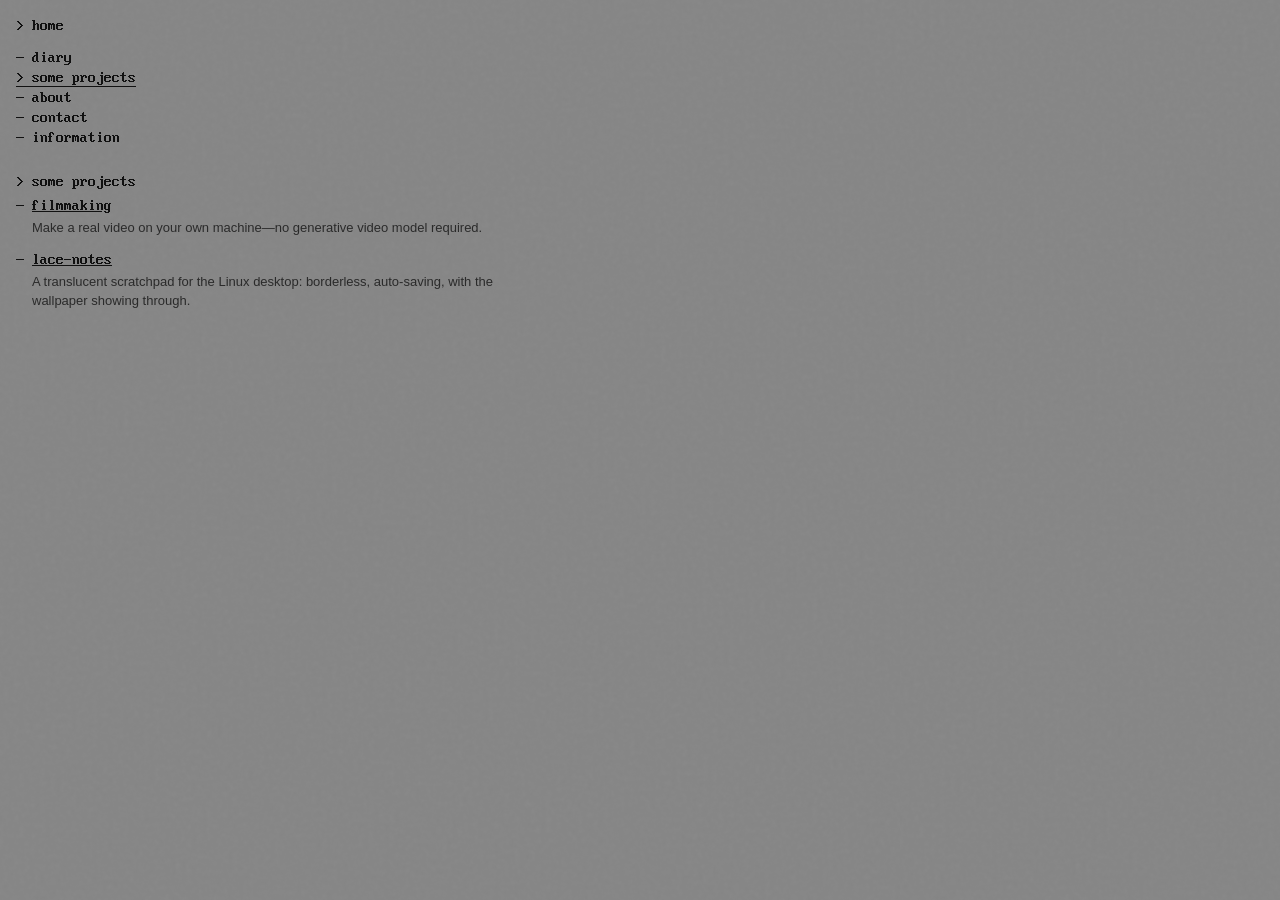
==== projects/index.html @ 8175b066 "Build the first lamonato.org static site" ====
<!doctype html>
<html lang="en">
<head>
  <meta charset="utf-8">
  <meta name="viewport" content="width=device-width, initial-scale=1">
  <title>Projects — LAMONATO</title>
  <meta name="description" content="Projects by Lamonato.">
  <link rel="stylesheet" href="../styles.css">
</head>
<body>
  <div class="site">
    <header class="site-header">
      <a class="wordmark" href="../" aria-label="Home">home</a>
      <nav aria-label="Primary navigation">
        <a href="../">diary</a>
        <a href="./" aria-current="page">some projects</a>
        <a href="../about/">about</a>
        <a href="../contact/">contact</a>
        <a href="../information/">information</a>
      </nav>
    </header>
    <main>
      <h1>some projects</h1>
      <ul class="project-index">
        <li>
          <a href="https://github.com/alamonato/filmmaking">filmmaking</a>
          <p>Make a real video on your own machine—no generative video model required.</p>
        </li>
        <li>
          <a href="https://github.com/alamonato/lace-notes">lace-notes</a>
          <p>A translucent scratchpad for the Linux desktop: borderless, auto-saving, with the wallpaper showing through.</p>
        </li>
      </ul>
    </main>
  </div>
</body>
</html>
---- styles.css ----
@font-face {
  font-family: "IBM VGA 8x16";
  src: url("assets/fonts/oldschool/WebPlus_IBM_VGA_8x16.woff") format("woff");
  font-style: normal;
  font-weight: 400;
  font-display: swap;
}

:root {
  --ground: #858585;
  --ink: #111;
}

*,
*::before,
*::after {
  box-sizing: border-box;
}

html {
  color: var(--ink);
  background: var(--ground);
  font-family: "IBM VGA 8x16", monospace;
  font-size: 16px;
  line-height: 1.25;
}

body {
  min-height: 100svh;
  margin: 0;
}

body::before {
  content: "";
  position: fixed;
  inset: 0;
  pointer-events: none;
  opacity: .22;
  mix-blend-mode: soft-light;
  background-image: url("data:image/svg+xml,%3Csvg viewBox='0 0 240 240' xmlns='http://www.w3.org/2000/svg'%3E%3Cfilter id='grain'%3E%3CfeTurbulence type='fractalNoise' baseFrequency='.72' numOctaves='4' seed='18' stitchTiles='stitch'/%3E%3CfeColorMatrix type='saturate' values='0'/%3E%3C/filter%3E%3Crect width='100%25' height='100%25' filter='url(%23grain)' opacity='.55'/%3E%3C/svg%3E");
}

a {
  color: inherit;
}

.site {
  position: relative;
  width: min(42.5rem, calc(100% - 3rem));
  margin: 0;
  padding: 1rem 0 5rem 1rem;
}

.site-header {
  display: block;
}

.wordmark {
  display: block;
  font-size: 1rem;
  font-weight: 400;
  text-decoration: none;
}

.wordmark::before {
  content: "> ";
}

nav {
  display: block;
  margin-top: .75rem;
  font-size: 1rem;
}

nav a {
  display: block;
  width: fit-content;
  text-decoration: none;
}

nav a::before {
  content: "— ";
}

nav a[aria-current="page"]::before {
  content: "> ";
}

nav a:hover,
nav a:focus-visible,
nav a[aria-current="page"] {
  text-decoration: underline;
  text-decoration-thickness: 1px;
  text-underline-offset: .25em;
}

main {
  margin-top: 1.5rem;
}

h1 {
  margin: 0;
  font-size: 1rem;
  font-weight: 400;
}

h1::before {
  content: "> ";
}

.empty {
  margin: .25rem 0 0;
  font-size: 1rem;
  opacity: .72;
}

.empty::before {
  content: "— ";
}

.project-index {
  display: grid;
  gap: .75rem;
  margin: .25rem 0 0;
  padding: 0;
  list-style: none;
}

.project-index li {
  position: relative;
  padding-left: 2ch;
}

.project-index li::before {
  content: "—";
  position: absolute;
  left: 0;
}

.project-index a {
  color: inherit;
}

.project-index p {
  max-width: 32rem;
  margin: .2rem 0 0;
  font-family: "Nimbus Sans", Arial, sans-serif;
  font-size: .8125rem;
  line-height: 1.45;
  opacity: .78;
}

.thought-list {
  display: grid;
  gap: .5rem;
  margin: .25rem 0 0;
  padding: 0;
  list-style: none;
}

.thought-list li {
  display: grid;
  grid-template-columns: 3ch 1ch minmax(0, 32rem);
  gap: 1ch;
  align-items: start;
}

.thought-number,
.thought-sign {
  font-family: "IBM VGA 8x16", monospace;
  font-size: 1rem;
  line-height: 1.25;
  opacity: .58;
}

.thought-sign {
  opacity: 1;
}

.thought-list p {
  margin: 0;
  font-family: "Nimbus Sans", Arial, sans-serif;
  font-size: .8125rem;
  line-height: 1.45;
}

.information-list {
  display: grid;
  gap: 1rem;
  max-width: 36rem;
  margin: .25rem 0 0;
}

.information-list div {
  display: grid;
  grid-template-columns: 8rem minmax(0, 1fr);
  gap: 1rem;
}

.information-list dt::before {
  content: "— ";
}

.information-list dd {
  margin: 0;
  font-family: "Nimbus Sans", Arial, sans-serif;
  font-size: .8125rem;
  line-height: 1.45;
}

@media (max-width: 32rem) {
  .information-list div {
    grid-template-columns: 1fr;
    gap: .2rem;
  }

  .information-list dd {
    padding-left: 2ch;
  }
}
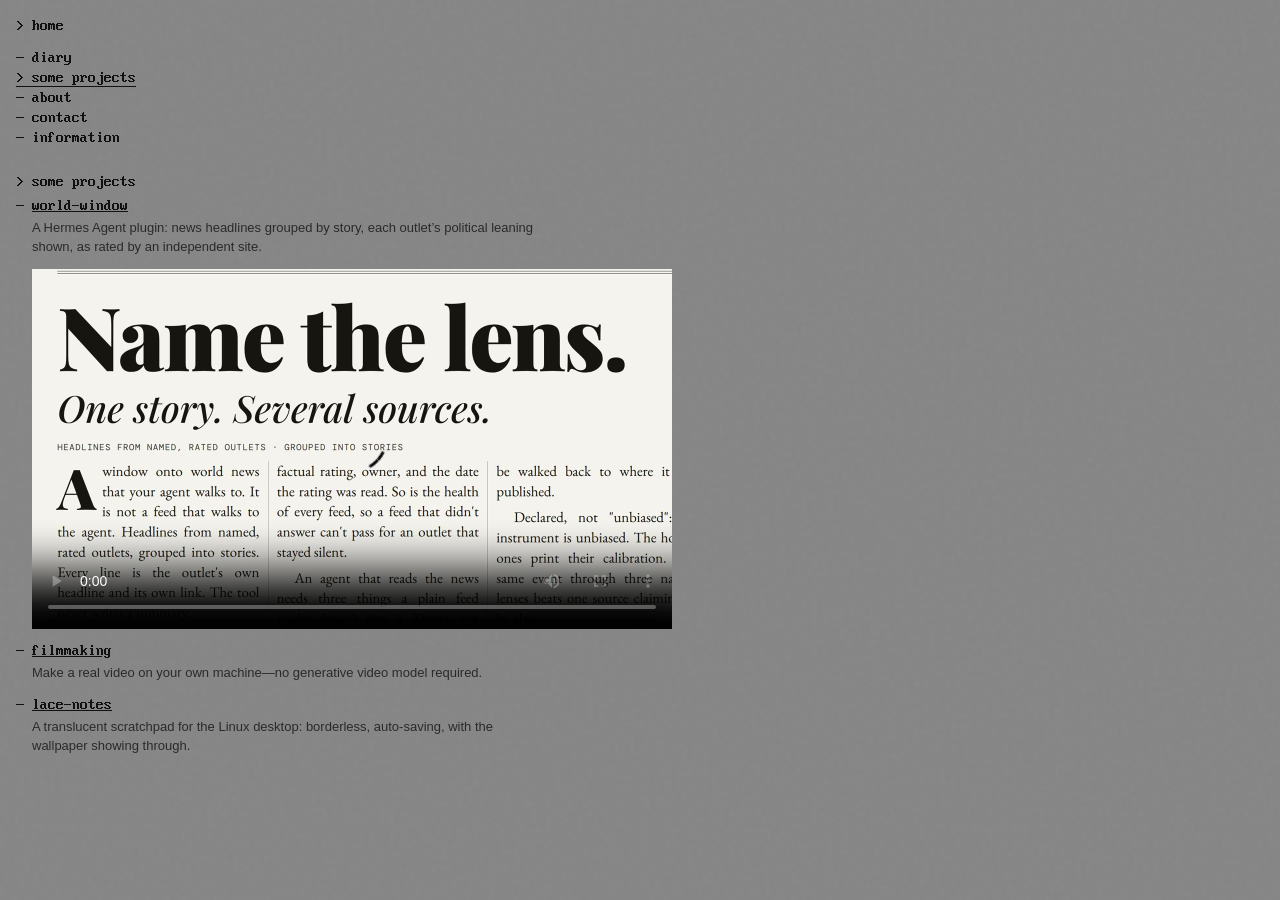
==== commit c7f3aa30: "some projects: add world-window with its trailer" ====
--- a/projects/index.html
+++ b/projects/index.html
@@ -23,6 +23,13 @@
       <h1>some projects</h1>
       <ul class="project-index">
         <li>
+          <a href="https://github.com/alamonato/world-window">world-window</a>
+          <p>A Hermes Agent plugin: news headlines grouped by story, each outlet’s political leaning shown, as rated by an independent site.</p>
+          <video controls preload="metadata" playsinline poster="../assets/video/world-window-poster.jpg" aria-label="world-window trailer, 58 seconds">
+            <source src="../assets/video/world-window-trailer.mp4" type="video/mp4">
+          </video>
+        </li>
+        <li>
           <a href="https://github.com/alamonato/filmmaking">filmmaking</a>
           <p>Make a real video on your own machine—no generative video model required.</p>
         </li>
--- a/styles.css
+++ b/styles.css
@@ -218,3 +218,11 @@
     padding-left: 2ch;
   }
 }
+
+.project-index video {
+  display: block;
+  width: 100%;
+  max-width: 40rem;
+  height: auto;
+  margin-top: 0.75rem;
+}
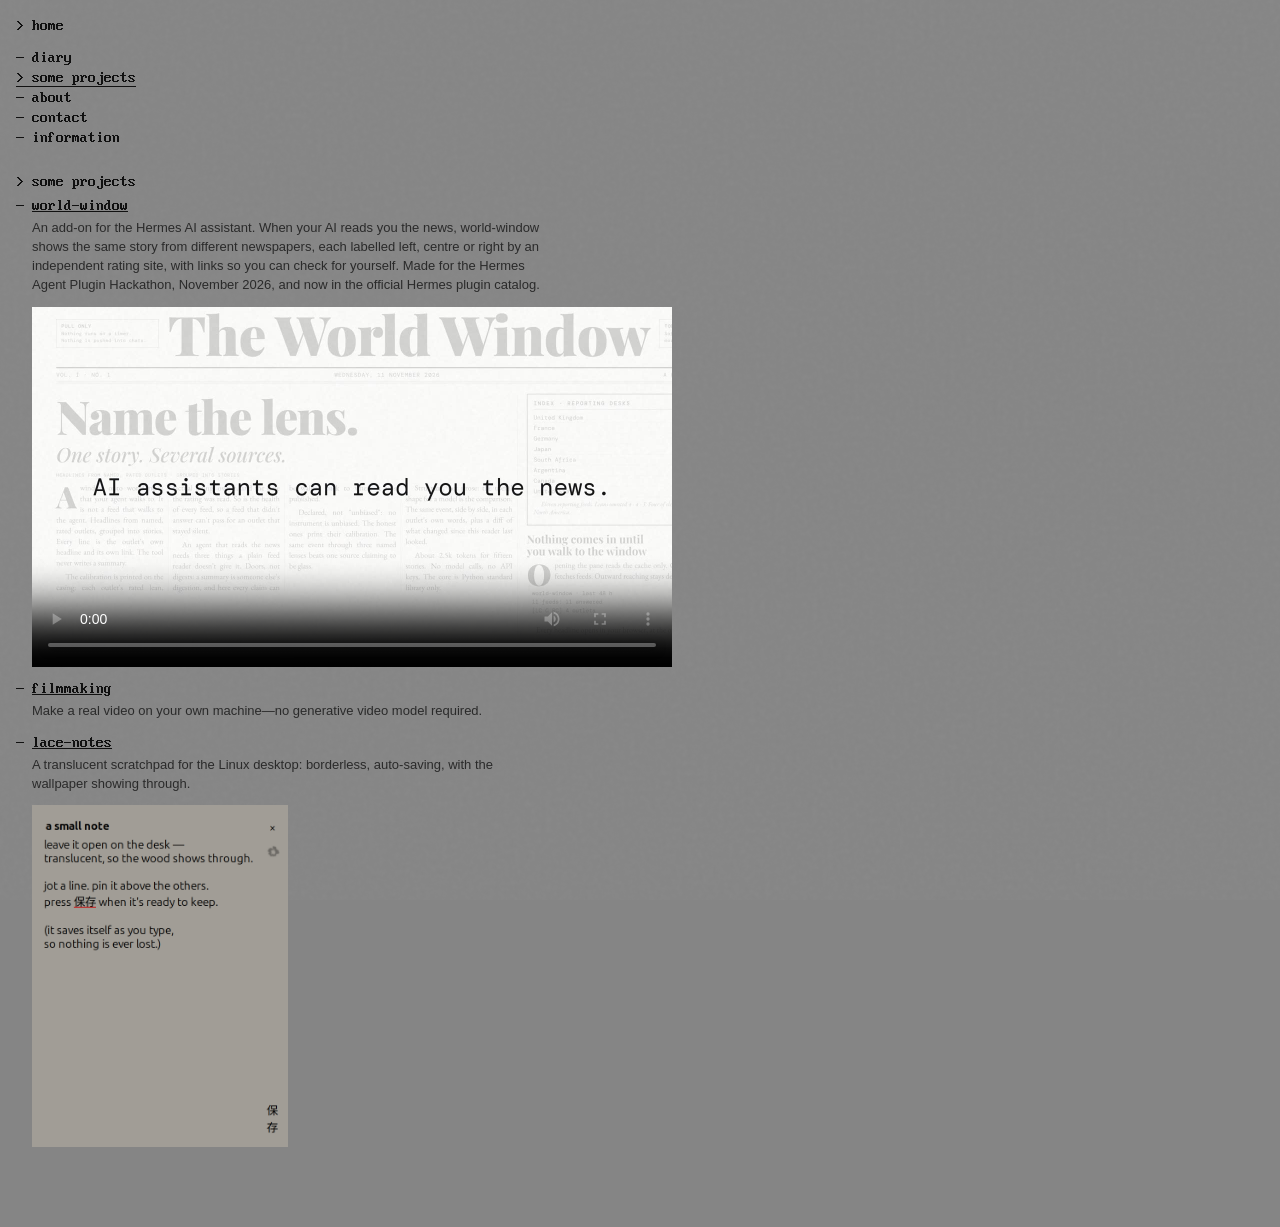
==== commit 3bbb79f6: "some projects: clearer world-window trailer and words; a picture of lace-notes Co-Authored-By: Claud" ====
--- a/projects/index.html
+++ b/projects/index.html
@@ -24,8 +24,8 @@
       <ul class="project-index">
         <li>
           <a href="https://github.com/alamonato/world-window">world-window</a>
-          <p>A Hermes Agent plugin: news headlines grouped by story, each outlet’s political leaning shown, as rated by an independent site.</p>
-          <video controls preload="metadata" playsinline poster="../assets/video/world-window-poster.jpg" aria-label="world-window trailer, 58 seconds">
+          <p>An add-on for the Hermes AI assistant. When your AI reads you the news, world-window shows the same story from different newspapers, each labelled left, centre or right by an independent rating site, with links so you can check for yourself. Made for the Hermes Agent Plugin Hackathon, November 2026, and now in the official Hermes plugin catalog.</p>
+          <video controls preload="metadata" playsinline poster="../assets/video/world-window-poster.jpg" aria-label="world-window trailer, 61 seconds">
             <source src="../assets/video/world-window-trailer.mp4" type="video/mp4">
           </video>
         </li>
@@ -36,6 +36,7 @@
         <li>
           <a href="https://github.com/alamonato/lace-notes">lace-notes</a>
           <p>A translucent scratchpad for the Linux desktop: borderless, auto-saving, with the wallpaper showing through.</p>
+          <img src="../assets/images/lace-notes.png" width="600" height="800" alt="A Lace Notes window holding a small note: leave it open on the desk, translucent, so the wood shows through.">
         </li>
       </ul>
     </main>
--- a/styles.css
+++ b/styles.css
@@ -226,3 +226,11 @@
   height: auto;
   margin-top: 0.75rem;
 }
+
+.project-index img {
+  display: block;
+  width: 100%;
+  max-width: 16rem;
+  height: auto;
+  margin-top: 0.75rem;
+}
